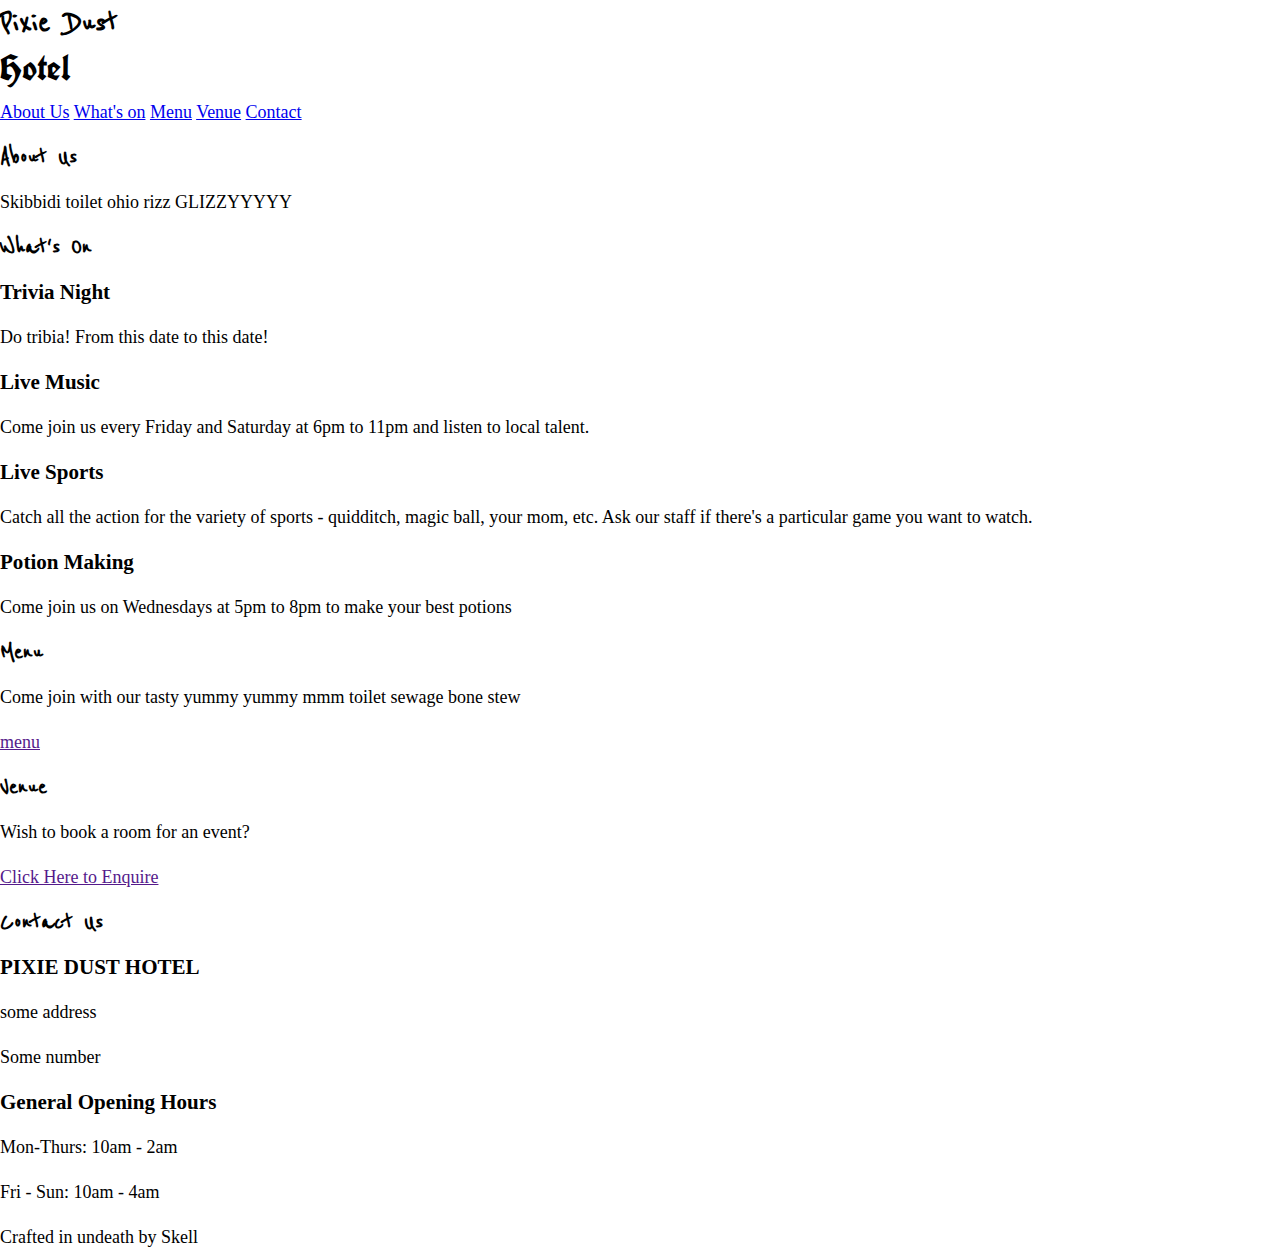
==== index.html @ 42219132 "Skeleton HTML" ====
<!DOCTYPE html>
<html lang="en">
<head>
    <meta charset="UTF-8">
    <meta name="viewport" content="width=device-width, initial-scale=1.0">
    <link rel="preconnect" href="https://fonts.googleapis.com">
    <link rel="preconnect" href="https://fonts.gstatic.com" crossorigin>
    <link href="https://fonts.googleapis.com/css2?family=Reenie+Beanie&family=UnifrakturCook&display=swap" rel="stylesheet">
    <!-- <link href="./resources/reset.css" rel="stylesheet"> -->
    <link href="./resources/styles.css" rel="stylesheet">
    <title>Pixie Dust Hotel</title>
</head>
<body>
    <!-- HEADER -->
    <header>
        <h1 id="font1">Pixie Dust</h1>
        <h1 id="font2">Hotel</h1>
        <nav>
            <a href="#about">About Us</a>
            <a href="#whatsOn">What's on</a>
            <a href="#menu">Menu</a>
            <a href="#venue">Venue</a>
            <a href="#contact">Contact</a>
        </nav>
    </header>
    <main>
        <!-- ABOUT -->
        <section id="about">
            <h2 id="font1">About Us</h2>
            <p>Skibbidi toilet ohio rizz GLIZZYYYYY</p>
        </section>
        <!-- What's On -->
        <section id="whatsOn">
            <h2 id="font1">What's On</h2>
            <div class="container">
                <h3>Trivia Night</h3>
                <p>Do tribia! From this date to this date!</p>
            </div>
            <div class="container">
                <h3>Live Music</h3>
                <p>Come join us every Friday and Saturday at 6pm to 11pm and listen to local talent.</p>
            </div>
            <div class="container">
                <h3>Live Sports</h3>
                <p>Catch all the action for the variety of sports - quidditch, magic ball, your mom, etc. Ask our staff if there's a particular game you want to watch.</p>
            </div>
            <div class="container">
                <h3>Potion Making</h3>
                <p>Come join us on Wednesdays at 5pm to 8pm to make your best potions</p>
            </div>
        </section>
        <!-- MENU -->
        <section id="menu">
            <h2 id="font1">Menu</h2>
            <p>Come join with our tasty yummy yummy mmm toilet sewage bone stew</p>
            <a href="">menu</a>
        </section>
        <!-- VENUE -->
        <section id="venue">
            <h2 id="font1">Venue</h2>
            <p>Wish to book a room for an event?</p>
            <a href="">Click Here to Enquire</a>
        </section>
        <!-- CONTACT -->
        <section id="contact">
            <h2 id="font1">Contact Us</h2>
            <h3>PIXIE DUST HOTEL</h3>
            <p>some address</p>
            <p>Some number</p>
            <h3>General Opening Hours</h3>
            <p>Mon-Thurs: 10am - 2am</p>
            <p>Fri - Sun: 10am - 4am</p>
        </section>
    </main>
    <footer>
        <p>Crafted in undeath by Skell</p>
    </footer>
</body>
</html>
---- resources/styles.css ----
* {
    box-sizing: border-box;
    margin: 0;
    padding: 0;
}

html {
    font-size: 18px;
    line-height: 2.5em;
}

#font1 {
    font-family: "Reenie Beanie", cursive;
    font-weight: bold;
}

#font2 {
    font-family: "UnifrakturCook", cursive;
    font-weight: 700;
    font-style: normal;
}
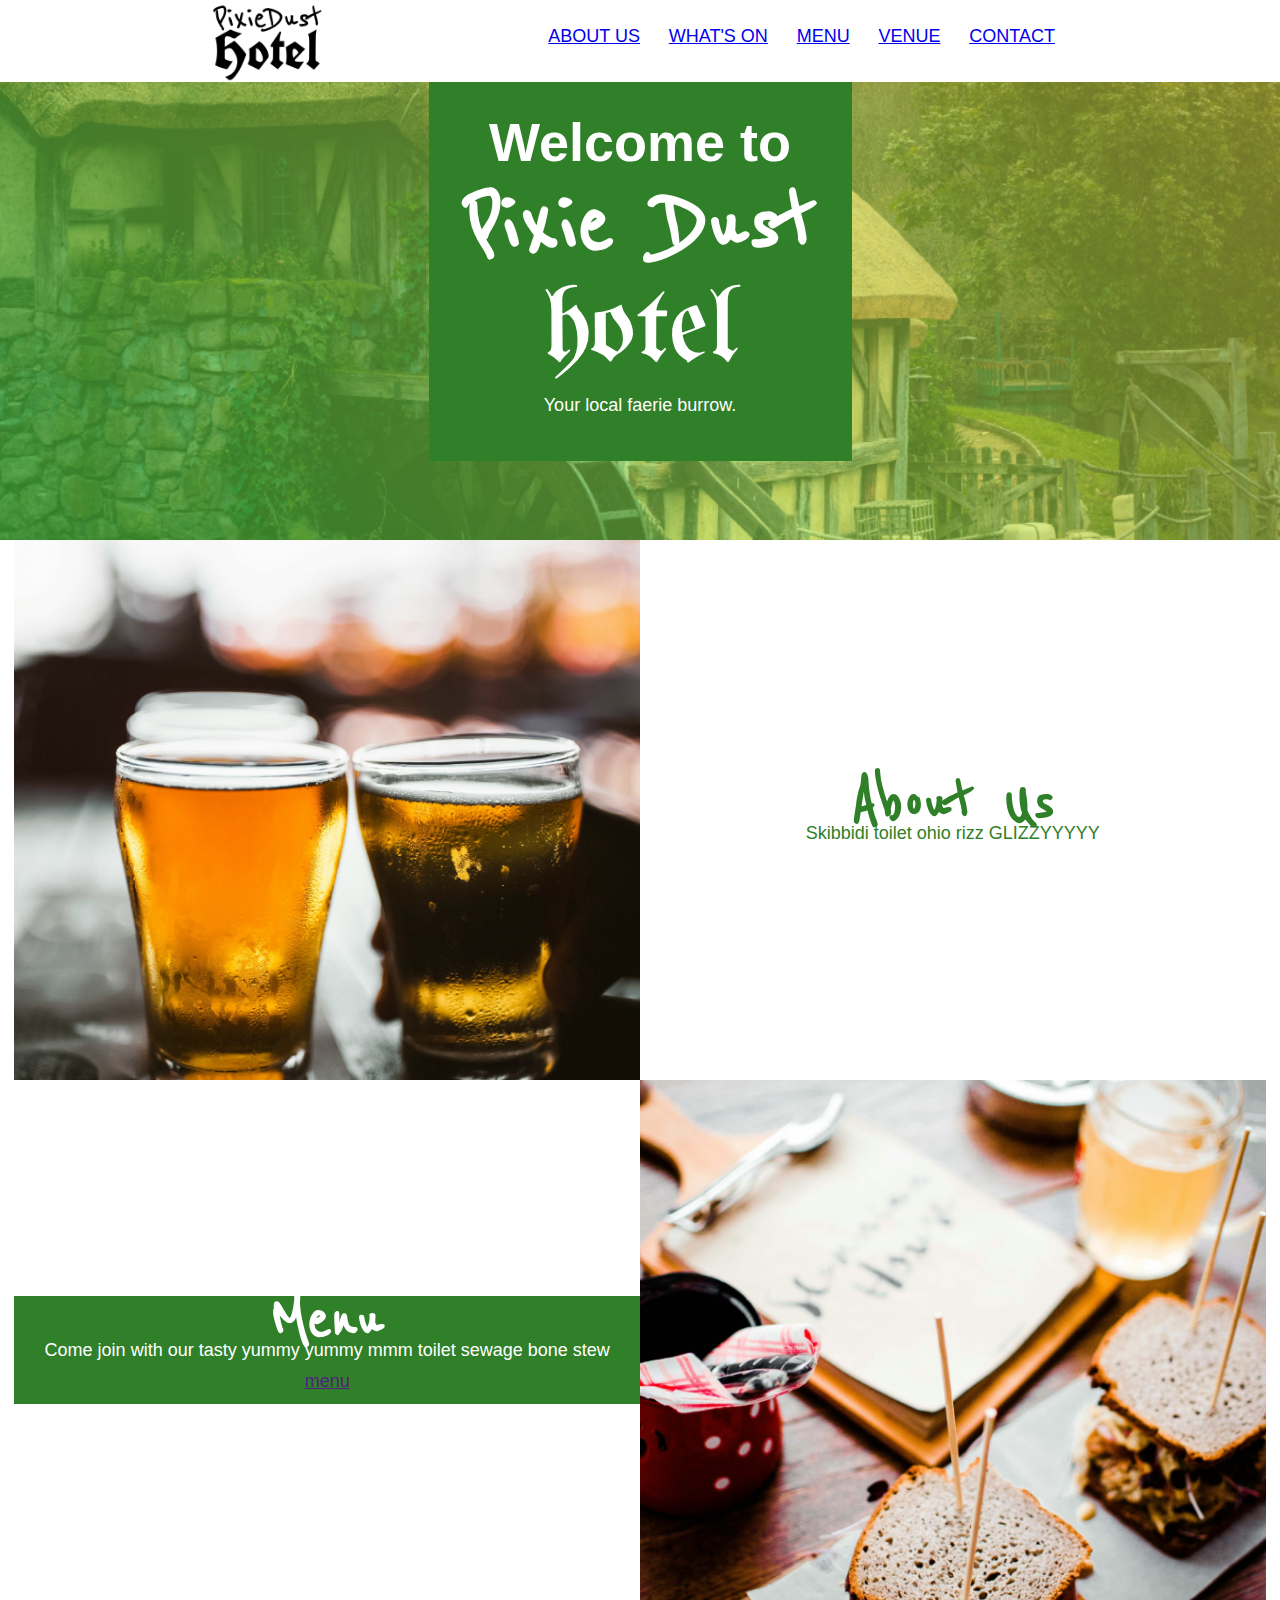
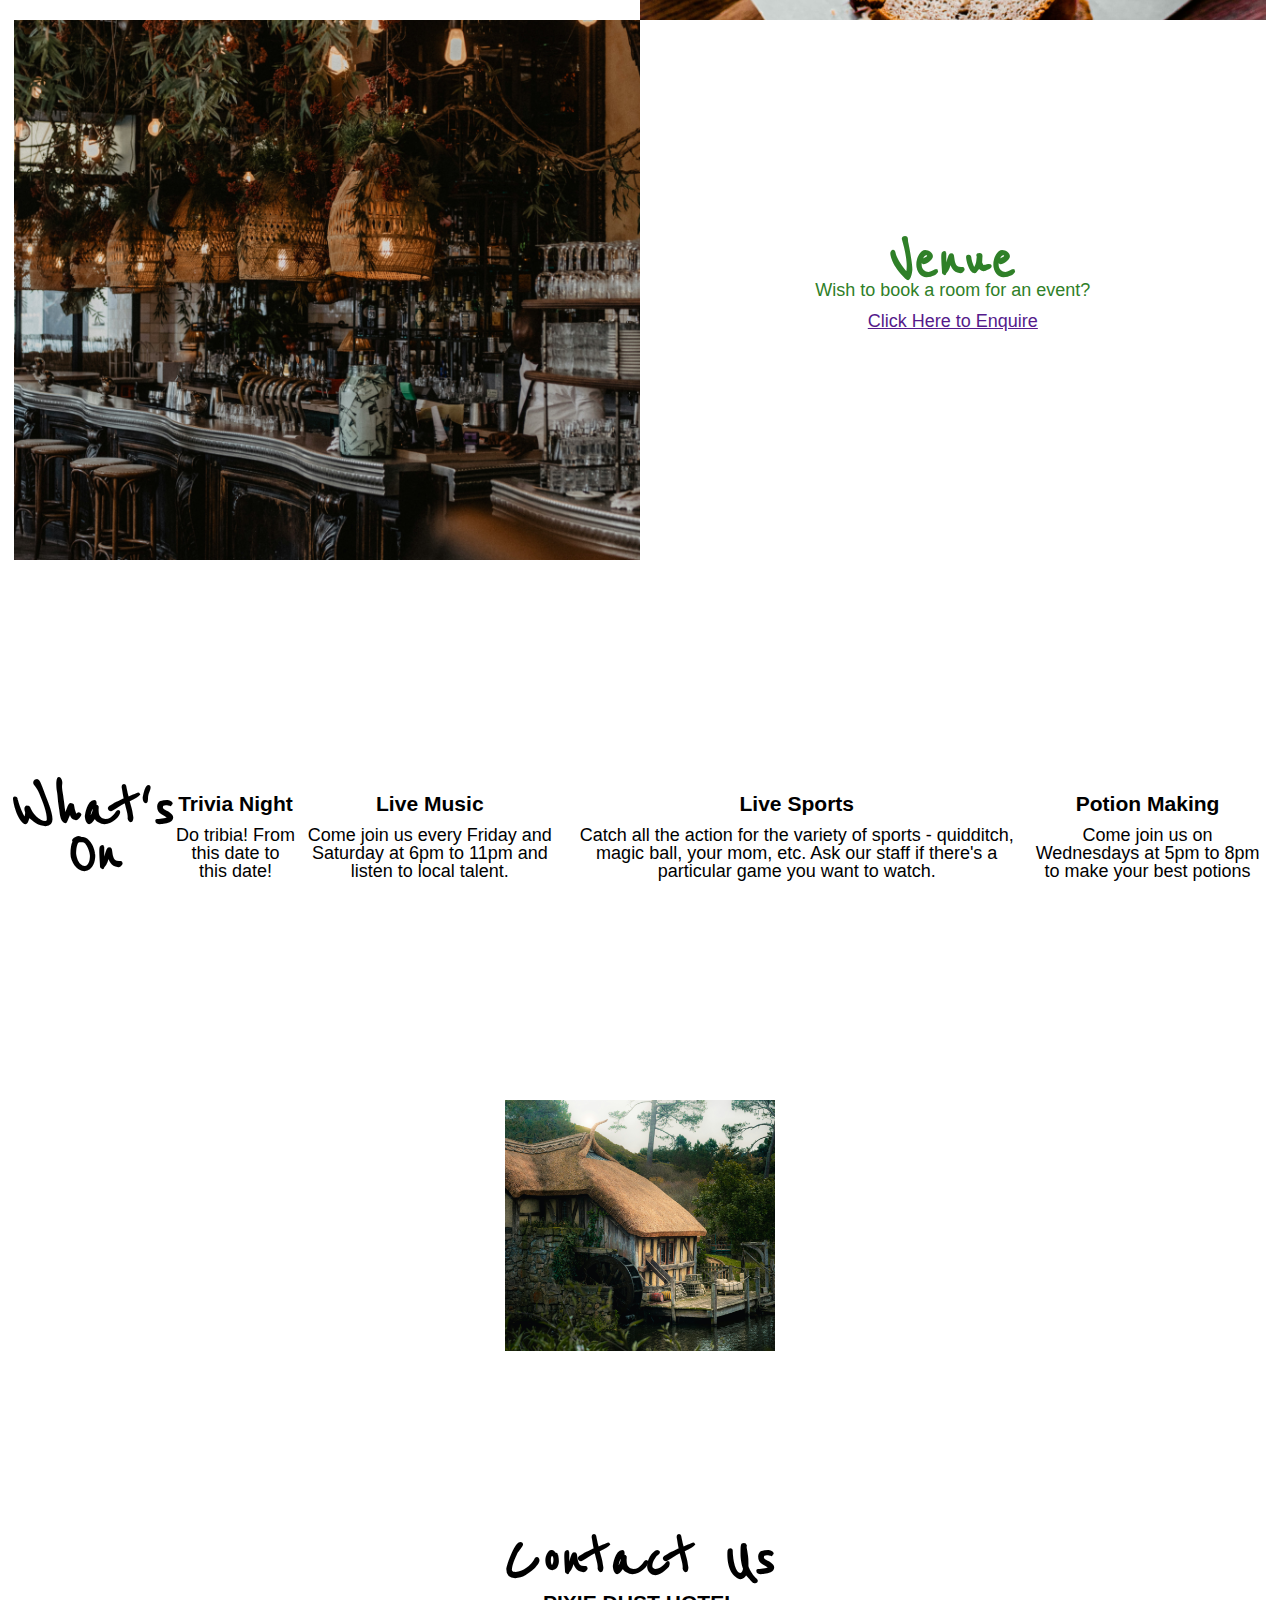
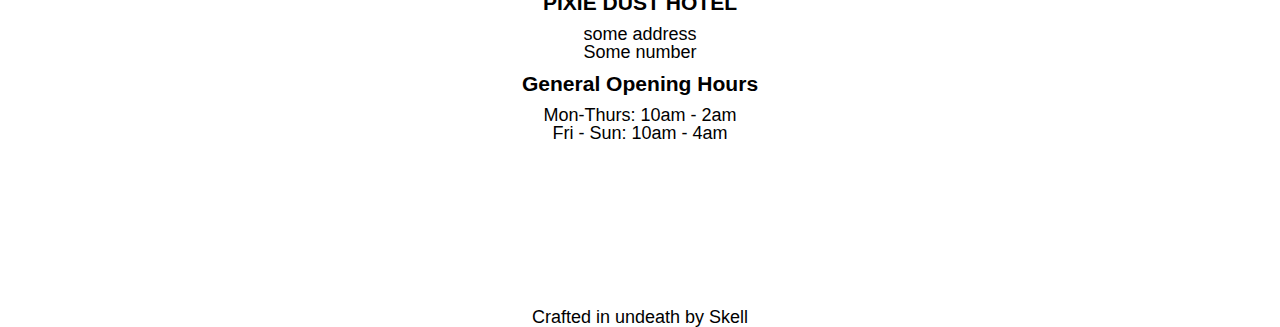
==== commit 5431a2d1: "updated CSS and JS" ====
--- a/index.html
+++ b/index.html
@@ -6,32 +6,66 @@
     <link rel="preconnect" href="https://fonts.googleapis.com">
     <link rel="preconnect" href="https://fonts.gstatic.com" crossorigin>
     <link href="https://fonts.googleapis.com/css2?family=Reenie+Beanie&family=UnifrakturCook&display=swap" rel="stylesheet">
+    <link rel="preconnect" href="https://fonts.googleapis.com">
+    <link rel="preconnect" href="https://fonts.gstatic.com" crossorigin>
+    <link href="https://fonts.googleapis.com/css2?family=UnifrakturMaguntia&display=swap" rel="stylesheet">
     <!-- <link href="./resources/reset.css" rel="stylesheet"> -->
     <link href="./resources/styles.css" rel="stylesheet">
-    <title>Pixie Dust Hotel</title>
+    <title>Pixie Dust Hotel - Your local faerie burrow.</title>
 </head>
 <body>
     <!-- HEADER -->
     <header>
-        <h1 id="font1">Pixie Dust</h1>
-        <h1 id="font2">Hotel</h1>
+        <img src="./resources/graphics/pixie dust hotel logo.png" alt="Pixie Dust Hotel" />
         <nav>
-            <a href="#about">About Us</a>
-            <a href="#whatsOn">What's on</a>
-            <a href="#menu">Menu</a>
-            <a href="#venue">Venue</a>
-            <a href="#contact">Contact</a>
+            <ul>
+                <li><a href="#about">About Us</a></li>
+                <li><a href="#whatsOn">What's on</a></li>
+                <li><a href="#menu">Menu</a></li>
+                <li><a href="#venue">Venue</a></li>
+                <li><a href="#contact">Contact</a></li>
+            </ul>
         </nav>
     </header>
     <main>
+        <!-- Banner -->
+        <section id="banner">
+            <div class="container">
+                <h1 class="welcome">Welcome to</h1>
+                <h1 class="font1">Pixie Dust</h1>
+                <h1 class="font2">hotel</h1>
+                <p>Your local faerie burrow.</p>
+            </div>
+        </section>
         <!-- ABOUT -->
         <section id="about">
-            <h2 id="font1">About Us</h2>
-            <p>Skibbidi toilet ohio rizz GLIZZYYYYY</p>
+            <div class="imgcontainer"></div>
+            <div class="description">
+                <h2 class="font1">About Us</h2>
+                <p>Skibbidi toilet ohio rizz GLIZZYYYYY</p>
+            </div>
+        </section>
+        <!-- MENU -->
+        <section id="menu">
+            <div class="description">
+                <h2 class="font1">Menu</h2>
+                <p>Come join with our tasty yummy yummy mmm toilet sewage bone stew</p>
+                <a href="">menu</a>
+            </div>
+            <div class="imgcontainer"></div>
+        </section>
+        <!-- VENUE -->
+        <section id="venue">
+            <div class="imgcontainer"></div>
+            <div class="description">
+                <h2 class="font1">Venue</h2>
+                <p>Wish to book a room for an event?</p>
+                <a href="">Click Here to Enquire</a>
+            </div>
         </section>
         <!-- What's On -->
         <section id="whatsOn">
-            <h2 id="font1">What's On</h2>
+            <h2 class="font1">What's On</h2>
             <div class="container">
                 <h3>Trivia Night</h3>
                 <p>Do tribia! From this date to this date!</p>
@@ -49,31 +83,40 @@
                 <p>Come join us on Wednesdays at 5pm to 8pm to make your best potions</p>
             </div>
         </section>
-        <!-- MENU -->
-        <section id="menu">
-            <h2 id="font1">Menu</h2>
-            <p>Come join with our tasty yummy yummy mmm toilet sewage bone stew</p>
-            <a href="">menu</a>
-        </section>
-        <!-- VENUE -->
-        <section id="venue">
-            <h2 id="font1">Venue</h2>
-            <p>Wish to book a room for an event?</p>
-            <a href="">Click Here to Enquire</a>
-        </section>
+        <!-- GALLERY BANNER HERE -->
+        <div id="slideshow" data-component="slideshow">
+            <div role="list">
+                <div class="slide">
+                    <img src="./resources/graphics/pixiedusthotel_banner.png" alt="">
+                </div>
+                <div class="slide">
+                    <img src="./resources/graphics/pixiedusthotel_banner_barrels.png" alt="">
+                </div>
+                <div class="slide">
+                    <img src="./resources/graphics/pixiedusthotel_inside.png" alt="">
+                </div>
+            </div>
+        </div>
         <!-- CONTACT -->
         <section id="contact">
-            <h2 id="font1">Contact Us</h2>
-            <h3>PIXIE DUST HOTEL</h3>
-            <p>some address</p>
-            <p>Some number</p>
-            <h3>General Opening Hours</h3>
-            <p>Mon-Thurs: 10am - 2am</p>
-            <p>Fri - Sun: 10am - 4am</p>
+            <div class="description">
+                <h2 class="font1">Contact Us</h2>
+                <div class="container">
+                    <h3>PIXIE DUST HOTEL</h3>
+                    <p>some address</p>
+                    <p>Some number</p>
+                </div>
+                <div class="container">
+                    <h3>General Opening Hours</h3>
+                    <p>Mon-Thurs: 10am - 2am</p>
+                    <p>Fri - Sun: 10am - 4am</p>
+                </div>
+            </div>
         </section>
     </main>
     <footer>
         <p>Crafted in undeath by Skell</p>
     </footer>
 </body>
+<script src="script.js"></script>
 </html>--- a/resources/styles.css
+++ b/resources/styles.css
@@ -7,15 +7,188 @@
 html {
     font-size: 18px;
     line-height: 2.5em;
+    font-family: Verdana, Geneva, Tahoma, sans-serif;
 }
 
-#font1 {
+.font1 {
     font-family: "Reenie Beanie", cursive;
     font-weight: bold;
 }
 
-#font2 {
-    font-family: "UnifrakturCook", cursive;
-    font-weight: 700;
-    font-style: normal;
+.font2 {
+    font-family: "UnifrakturMaguntia", cursive;
+    font-weight: 400;
+}
+
+h2 {
+    font-size: 4em;
+}
+
+h1 {
+    font-size: 6em;
+}
+
+/* NAVIGATION & HEADER */
+
+nav ul {
+    list-style: none;
+    display: flex;
+    flex-wrap: wrap;
+    align-items: center;
+}
+
+nav ul li {
+    display: inline-block;
+    padding: 0.8rem;
+}
+
+nav ul li a {
+    text-transform: uppercase;
+}
+
+header {
+    width: 100%;
+    display: flex;
+    justify-content: space-evenly;
+    flex-wrap: wrap;
+    z-index: 1;
+    position: fixed;
+    background-color: white;
+}
+
+header img {
+    max-width: 6.25rem;
+    max-height: 6.25rem;
+}
+
+/* MAIN */
+
+main {
+    display: flex;
+    justify-content: center;
+    align-items: center;
+    flex-wrap: wrap;
+    flex-direction: column;
+    text-align: center;
+}
+
+section {
+    padding: 0.8rem;
+}
+
+#banner {
+    background-image: linear-gradient(45deg,
+    rgba(90, 245, 76, 0.50),
+    rgba(245, 228, 76, 0.50)),
+    url('./graphics/pixiedusthotel_banner.png');
+    background-size: cover;
+    background-repeat: no-repeat;
+    background-position: center;
+    min-height: 30rem;
+    width: 100%;
+    display: flex;
+    justify-content: center;
+    align-items: center;
+    flex-direction: column;
+}
+
+#banner .container {
+    background-color:#2F8028;
+    color: white;
+    padding: 2rem;
+}
+
+#banner h1, p {
+    line-height: 1em;
+}
+
+#banner p {
+    padding: .6rem;
+}
+
+#banner .welcome {
+    font-size: 3em;
+}
+
+#about::before, #whatsOn::before, #menu::before, #venue::before, #contact::before {
+    height: 4.375rem;
+    content: "";
+    display: block;
+}
+
+section {
+    display: flex;
+    justify-content:space-around;
+    align-items: center;
+    width: 100%;
+    height: 30rem;
+}
+
+#about .imgcontainer {
+    background-image: url('./graphics/pixiedusthotel_beer.png');
+}
+
+.imgcontainer {
+    height: 30rem;
+}
+
+.imgcontainer, .description {
+    width: 100%;
+    background-size: cover;
+    background-repeat: no-repeat;
+    background-position: center;
+}
+
+#about .description, #venue .description {
+    background-color:white;
+    color: #2F8028;
+}
+
+#menu .description {
+    background-color: #2F8028;
+    color: white;
+}
+
+#about img {
+    height: 100%;
+    width: auto;
+}
+
+#venue .imgcontainer {
+    background-image: url('./graphics/pixiedusthotel_inside.png');
+}
+
+#menu .imgcontainer {
+    background-image: url('./graphics/pixiedusthotel_food.png');
+}
+
+#contact .container {
+    display: flex;
+    flex-direction: column;
+}
+
+footer {
+    display: flex;
+    justify-content: center;
+}
+
+/* GALLERY */
+
+#slideshow {
+    width: 15rem;
+    height: auto;
+}
+
+#slideshow img {
+    max-width: 100%;
+    max-height: auto;
+}
+
+[data-component="slideshow"] .slide {
+    display: none;
+    text-align: center;
+}
+
+[data-component="slideshow"] .slide.active {
+    display: block;
 }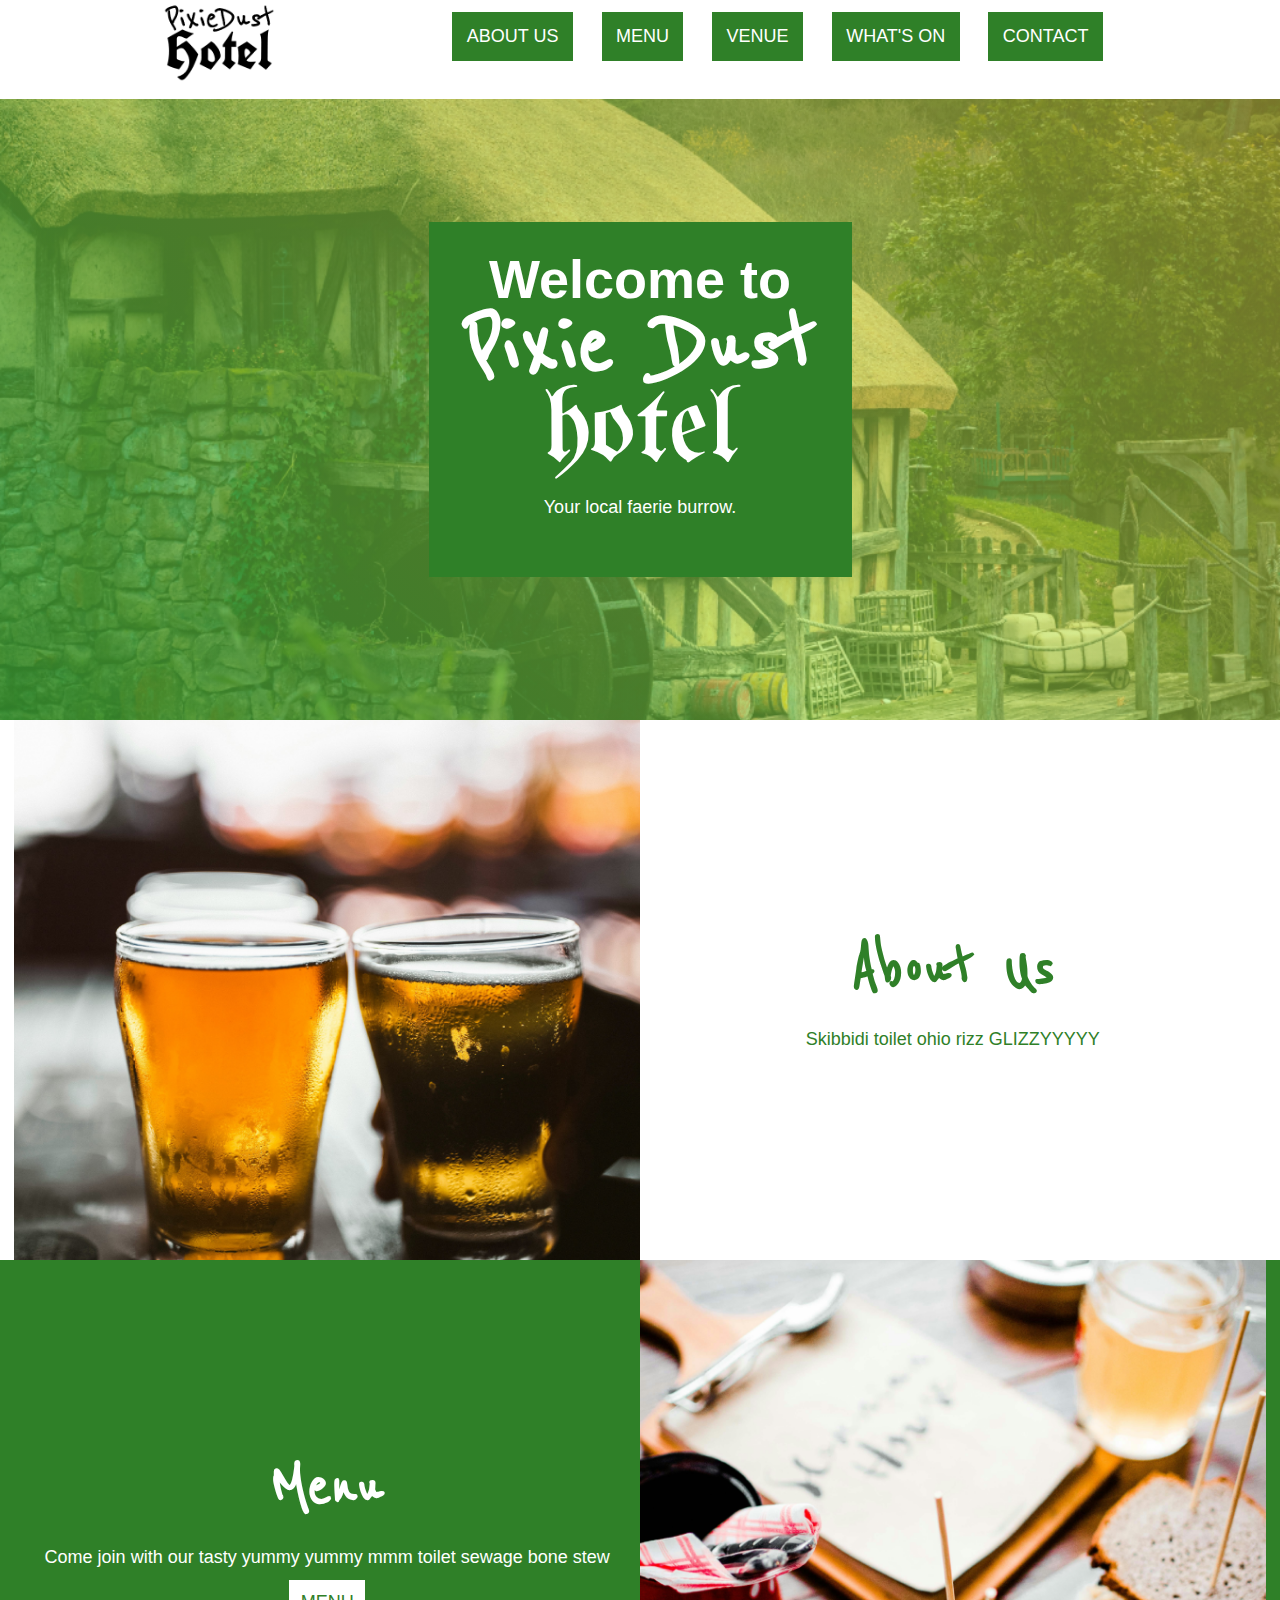
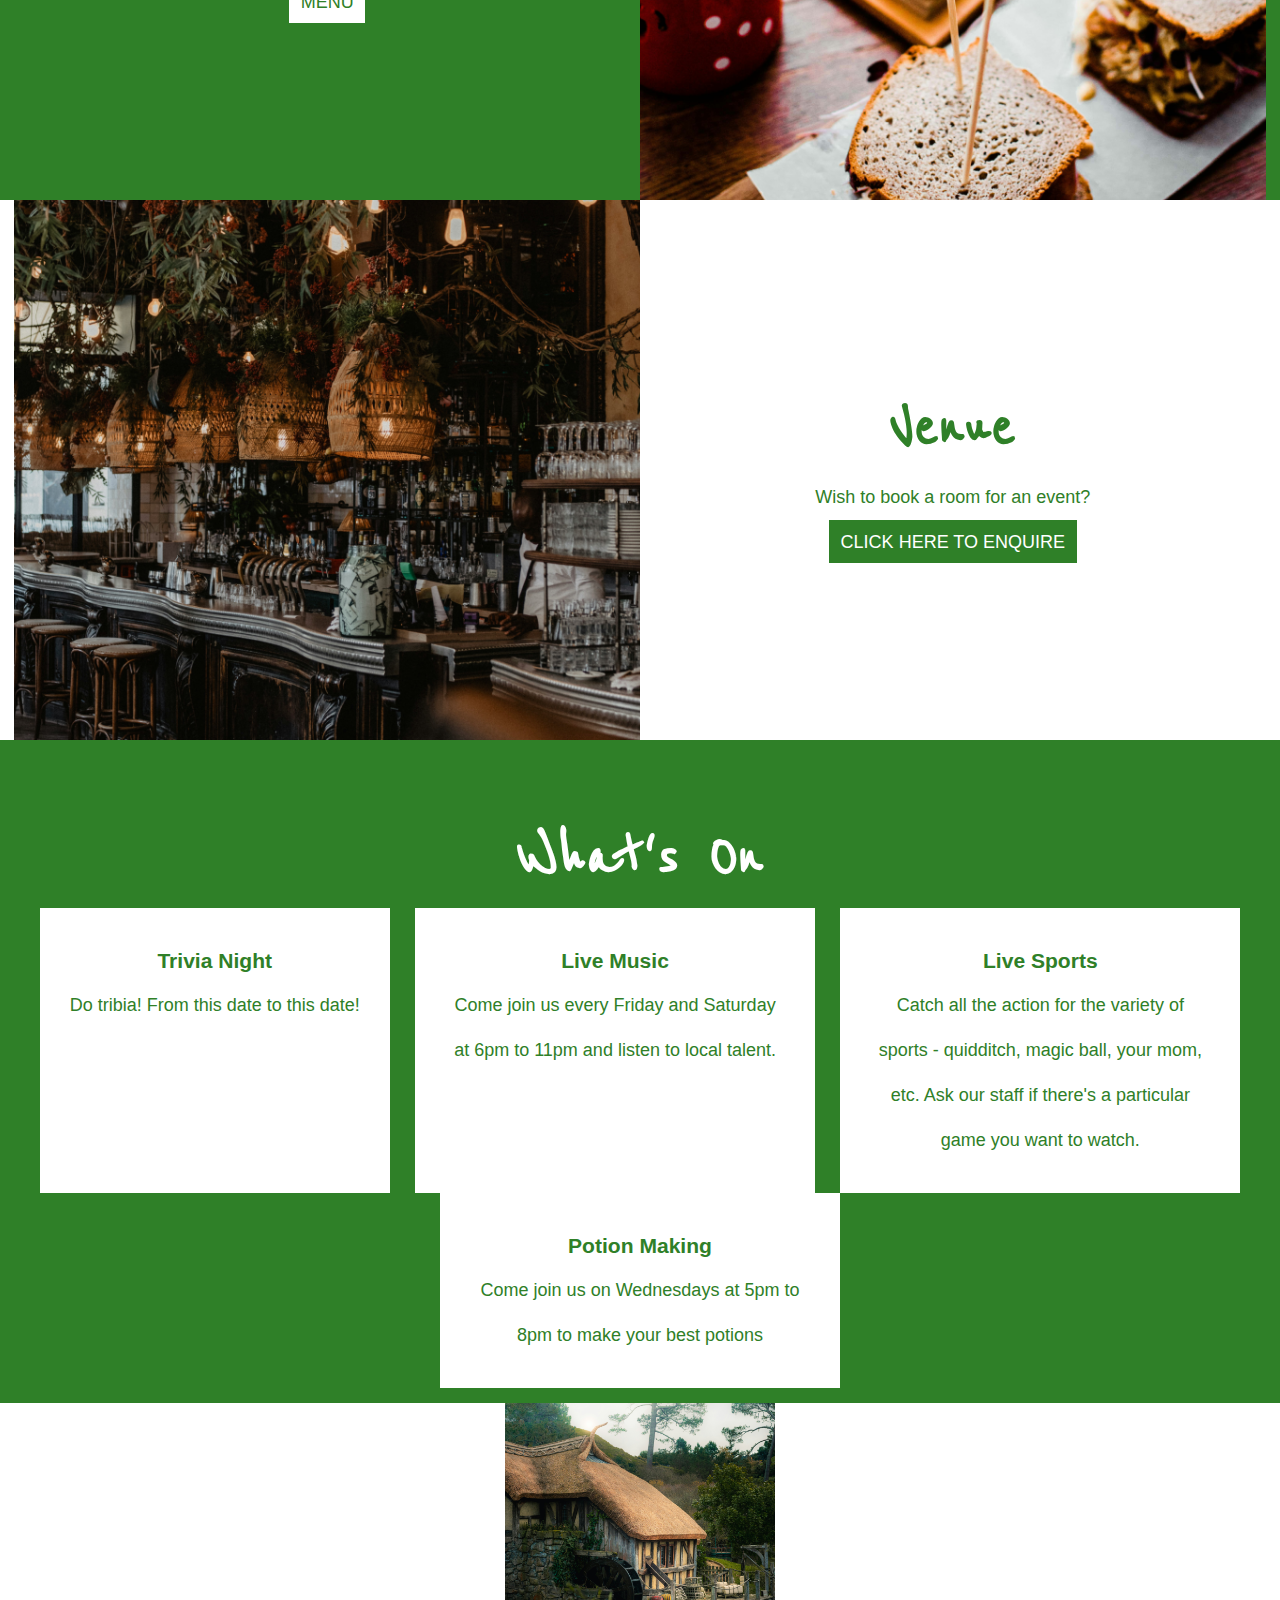
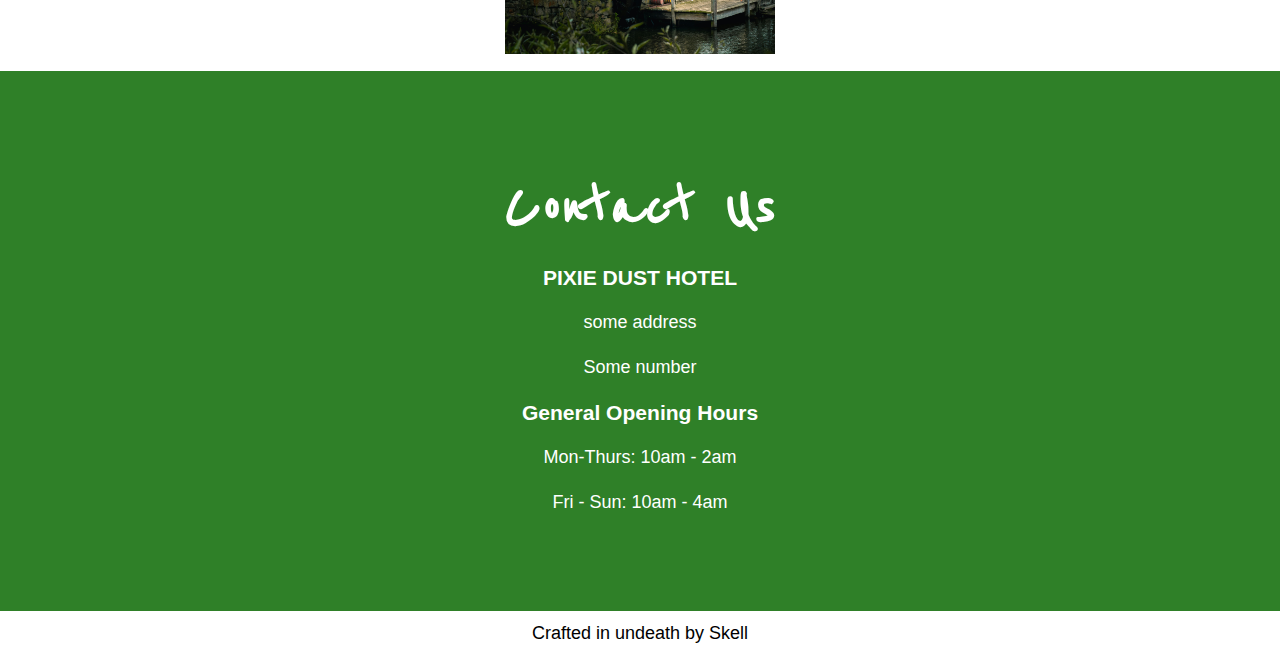
==== commit be6548c3: "Fixed up ReadME, more styling" ====
--- a/index.html
+++ b/index.html
@@ -9,20 +9,19 @@
     <link rel="preconnect" href="https://fonts.googleapis.com">
     <link rel="preconnect" href="https://fonts.gstatic.com" crossorigin>
     <link href="https://fonts.googleapis.com/css2?family=UnifrakturMaguntia&display=swap" rel="stylesheet">
-    <!-- <link href="./resources/reset.css" rel="stylesheet"> -->
     <link href="./resources/styles.css" rel="stylesheet">
     <title>Pixie Dust Hotel - Your local faerie burrow.</title>
 </head>
 <body>
     <!-- HEADER -->
     <header>
-        <img src="./resources/graphics/pixie dust hotel logo.png" alt="Pixie Dust Hotel" />
+        <a href="#banner"><img src="./resources/graphics/pixie dust hotel logo.png" alt="Pixie Dust Hotel" /></a>
         <nav>
             <ul>
                 <li><a href="#about">About Us</a></li>
-                <li><a href="#whatsOn">What's on</a></li>
                 <li><a href="#menu">Menu</a></li>
                 <li><a href="#venue">Venue</a></li>
+                <li><a href="#whatsOn">What's on</a></li>
                 <li><a href="#contact">Contact</a></li>
             </ul>
         </nav>
@@ -50,7 +49,7 @@
             <div class="description">
                 <h2 class="font1">Menu</h2>
                 <p>Come join with our tasty yummy yummy mmm toilet sewage bone stew</p>
-                <a href="">menu</a>
+                <a href="./pages/menu.html">menu</a>
             </div>
             <div class="imgcontainer"></div>
         </section>
@@ -60,27 +59,29 @@
             <div class="description">
                 <h2 class="font1">Venue</h2>
                 <p>Wish to book a room for an event?</p>
-                <a href="">Click Here to Enquire</a>
+                <a href="./pages/venue.html">Click Here to Enquire</a>
             </div>
         </section>
         <!-- What's On -->
         <section id="whatsOn">
             <h2 class="font1">What's On</h2>
-            <div class="container">
-                <h3>Trivia Night</h3>
-                <p>Do tribia! From this date to this date!</p>
-            </div>
-            <div class="container">
-                <h3>Live Music</h3>
-                <p>Come join us every Friday and Saturday at 6pm to 11pm and listen to local talent.</p>
-            </div>
-            <div class="container">
-                <h3>Live Sports</h3>
-                <p>Catch all the action for the variety of sports - quidditch, magic ball, your mom, etc. Ask our staff if there's a particular game you want to watch.</p>
-            </div>
-            <div class="container">
-                <h3>Potion Making</h3>
-                <p>Come join us on Wednesdays at 5pm to 8pm to make your best potions</p>
+            <div class="cards">
+                <div class="container">
+                    <h3>Trivia Night</h3>
+                    <p>Do tribia! From this date to this date!</p>
+                </div>
+                <div class="container">
+                    <h3>Live Music</h3>
+                    <p>Come join us every Friday and Saturday at 6pm to 11pm and listen to local talent.</p>
+                </div>
+                <div class="container">
+                    <h3>Live Sports</h3>
+                    <p>Catch all the action for the variety of sports - quidditch, magic ball, your mom, etc. Ask our staff if there's a particular game you want to watch.</p>
+                </div>
+                <div class="container">
+                    <h3>Potion Making</h3>
+                    <p>Come join us on Wednesdays at 5pm to 8pm to make your best potions</p>
+                </div>
             </div>
         </section>
         <!-- GALLERY BANNER HERE -->
--- a/resources/styles.css
+++ b/resources/styles.css
@@ -8,6 +8,7 @@
     font-size: 18px;
     line-height: 2.5em;
     font-family: Verdana, Geneva, Tahoma, sans-serif;
+    scroll-behavior: smooth;
 }
 
 .font1 {
@@ -40,10 +41,21 @@
 nav ul li {
     display: inline-block;
     padding: 0.8rem;
+
 }
 
 nav ul li a {
     text-transform: uppercase;
+    text-decoration: none;
+    color: white;
+    background-color:#2F8028;
+    transition: 0.3s;
+    padding: 0.8rem;
+}
+
+nav ul li a:hover {
+    color:#2F8028;
+    background-color: white;
 }
 
 header {
@@ -72,10 +84,7 @@
     text-align: center;
 }
 
-section {
-    padding: 0.8rem;
-}
-
+/* BANNER */
 #banner {
     background-image: linear-gradient(45deg,
     rgba(90, 245, 76, 0.50),
@@ -84,7 +93,7 @@
     background-size: cover;
     background-repeat: no-repeat;
     background-position: center;
-    min-height: 30rem;
+    min-height: 40rem;
     width: 100%;
     display: flex;
     justify-content: center;
@@ -98,9 +107,10 @@
     padding: 2rem;
 }
 
-#banner h1, p {
-    line-height: 1em;
-}
+#banner h1{
+    line-height: .8em;
+}
+
 
 #banner p {
     padding: .6rem;
@@ -110,7 +120,7 @@
     font-size: 3em;
 }
 
-#about::before, #whatsOn::before, #menu::before, #venue::before, #contact::before {
+#about::before, #whatsOn::before, #menu::before, #venue::before, #contact::before, #banner::before {
     height: 4.375rem;
     content: "";
     display: block;
@@ -122,6 +132,11 @@
     align-items: center;
     width: 100%;
     height: 30rem;
+    padding: 0.8rem;
+}
+
+#menu, #contact, #whatsOn {
+    background-color:#2F8028;
 }
 
 #about .imgcontainer {
@@ -139,14 +154,44 @@
     background-position: center;
 }
 
+.description h2 {
+    padding: 1.5rem;
+}
+
 #about .description, #venue .description {
     background-color:white;
     color: #2F8028;
 }
 
 #menu .description {
+    color: white;
+}
+
+#menu a, #venue a {
+    text-decoration: none;
+    text-transform: uppercase;
+    transition: .3s;
+    padding: 0.65rem;
+}
+
+#menu a {
+    background-color: white;
+    color:#2F8028;
+}
+
+#menu a:hover {
+    background-color:#2F8028;
+    color:white;
+}
+
+#venue a {
     background-color: #2F8028;
     color: white;
+}
+
+#venue a:hover {
+    background-color: white;
+    color:#2F8028;
 }
 
 #about img {
@@ -162,10 +207,42 @@
     background-image: url('./graphics/pixiedusthotel_food.png');
 }
 
+/* WhatsOn */
+
+#whatsOn {
+    flex-direction: column;
+    height: 100%;
+}
+
+#whatsOn h2 {
+    width: 100%;
+    color: white;
+    padding-bottom: 30px;
+}
+
+.cards {
+    display: flex;
+    flex-wrap: wrap;
+    justify-content: space-evenly;
+    width: 100%;
+}
+
+.cards .container {
+    max-width: 400px;
+    padding: 30px;
+    background-color: white;
+    color:#2F8028;
+}
+
+#contact{
+    color: white;
+}
+
 #contact .container {
     display: flex;
     flex-direction: column;
 }
+
 
 footer {
     display: flex;
